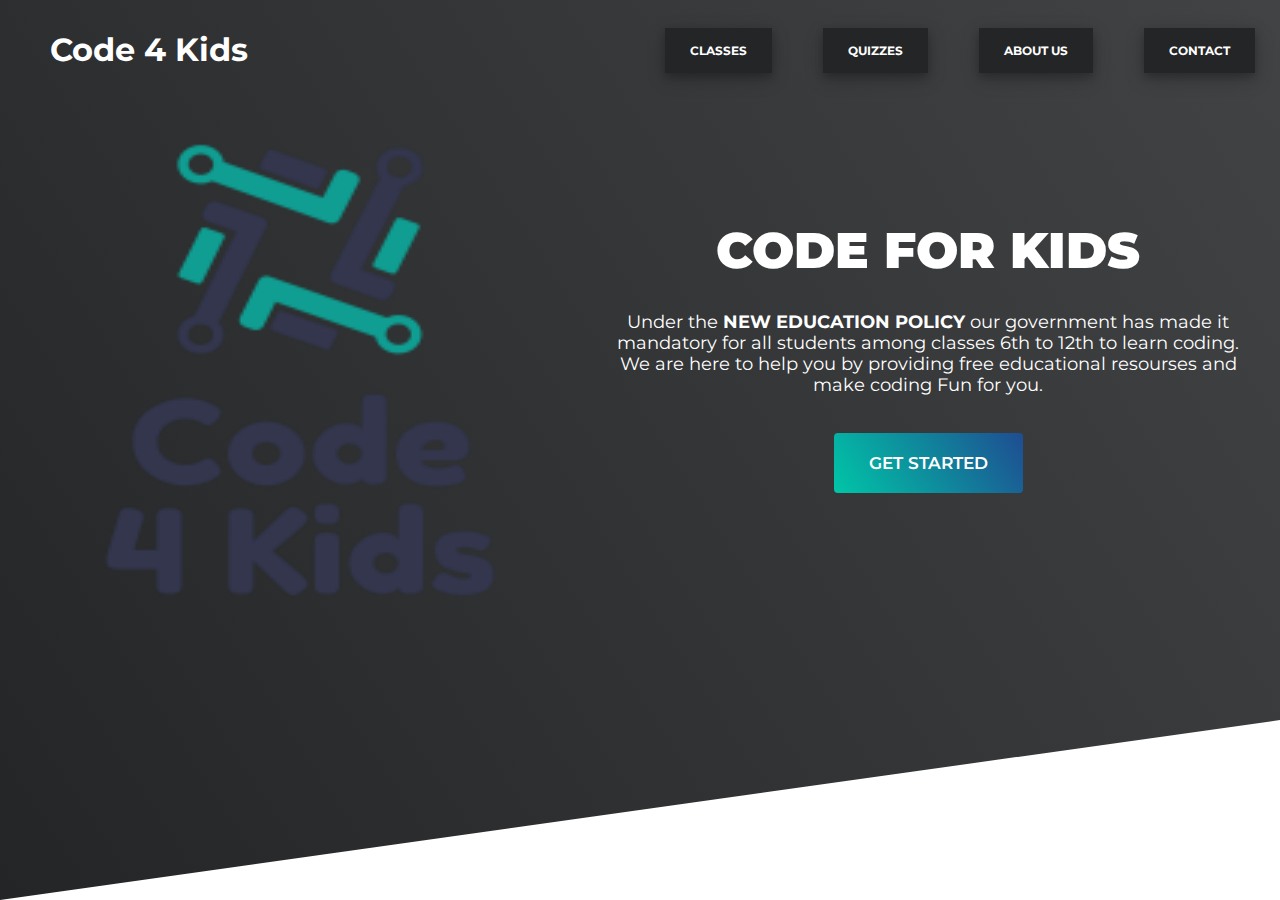
==== index.html @ 27de95a0 "Added additional fixes" ====
<!DOCTYPE html>
<html>
  <head>
    <title></title>
    <link rel="stylesheet" href="./styles.css" />
    <link
      href="https://fonts.googleapis.com/css?family=Montserrat"
      rel="stylesheet"
    />
  </head>
  <body>
    <header class="site-header clearfix">
      <nav>
        <div class="logo">
          <h1>Code 4 Kids</h1>
        </div>
        <div class="menu">
          <ul>
            <li><a href="https://www.youtube.com/channel/UCbVvJueGHrTg1PT2TWb9-EQ/featured?view_as=subscriber" target="_blank">Classes</a></li>
            <li><a href="#" target="_blank">Quizzes</a></li>
            <li><a href="#" target="_blank">About Us</a></li>
            <li><a href="#" target="_blank">Contact</a></li>
          </ul>
        </div>
      </nav>
      <section>
        <div class="leftside">
          <img src="images/intro1.png" />
        </div>
        <div class="rightside">
          <h1>Code for Kids</h1>
          <p>
            Under the <strong>NEW EDUCATION POLICY</strong> our government has
            made it mandatory for all students among classes 6th to 12th to
            learn coding. <br />
            We are here to help you by providing free educational resourses and
            make coding Fun for you.
          </p>
          <button
            onclick="document.getElementById('id01').style.display='block'"
            style="width: auto"
          >
            Get Started
          </button>
        </div>
      </section>
    </header>
    <div id="id01" class="modal">
      <form
        class="modal-content animate"
        action="/action_page.php"
        method="post"
      >
        <div class="imgcontainer">
          <span
            onclick="document.getElementById('id01').style.display='none'"
            class="close"
            title="Close Modal"
            >&times;</span
          >
          <img src="images/avatar.png" alt="Avatar" class="avatar" />
        </div>
        
        <div class="container">
          <label for="uname"><b>Username</b></label>
          <input
            type="text"
            placeholder="Enter Username"
            name="uname"
            required
          />

          <label for="psw"><b>Password</b></label>
          <input
            type="password"
            placeholder="Enter Password"
            name="psw"
            required
          />

          <button type="submit">Login</button>
          <label>
            <input type="checkbox" checked="checked" name="remember" /> Remember
            me
          </label>
        </div>

        <div class="container" style="background-color: #f1f1f1">
          <button
            type="button"
            onclick="document.getElementById('id01').style.display='none'"
            class="cancelbtn"
          >
            Cancel
          </button>
          <span class="psw"><a href="#">Forgot password?</a></span>
        </div>
      </form>
    </div>
    
    <script>
      var modal = document.getElementById("id01");

      window.onclick = function (event) {
        if (event.target == modal) {
          modal.style.display = "none";
        }
      };
    </script>
  </body>
</html>
---- styles.css ----
* {
  margin: 0;
  padding: 0;
  box-sizing: border-box;
  font-family: "Montserrat", sans-serif;
}

.site-header {
  width: 100%;
  height: 100vh;
  background: #0f8a9d;
  background: linear-gradient(57deg, #232526, #414345);
  clip-path: polygon(0% 0%, 100% 0%, 100% 80%, 0% 100%);
}

nav {
  width: 100%;
  height: 100px;
  display: flex;
  color: white;
}

.logo {
  width: 50%;
  height: 100px;
  
}

.logo h1 {
  line-height: 100px;
  padding-left: 50px;
}

.menu {
  width: 50%;
  height: 100px;
}

.menu ul {
  width: 100%;
  height: 100px;
  display: flex;
  flex-direction: row;
  justify-content: space-around;
  align-items: center;
}

.menu ul li {
  list-style: none;
  font-size: 12px;
  font-weight: bold;
  text-transform: uppercase;
}

section {
  display: flex;
}

.leftside {
  width: 45%;
  height: auto;
  overflow: hidden;
  margin-top: 20px;
  
}

.leftside img {
  width: 600px;
  height: 500px;
}

.rightside {
  width: 55%;
  height: 300px;
  color: white;
  text-align: center;
  margin-top: 80px;
  padding: 40px;
}

.rightside h1 {
  text-align: center;
  color: #ffffff;
  font-size: 50px;
  font-weight: 900;
  text-transform: uppercase;
}

.rightside p {
  font-size: 1.1rem;
  padding: 30px 0;
}

.rightside button {
  font-size: 17px;
  font-weight: 600;
  color: white;
  text-transform: uppercase;
  background: linear-gradient(57deg, #00c6a7, #1e4d92);
  border-radius: 4px 4px 4px 4px;
  padding: 20px 35px;
}

.rightside button:hover {
  background: linear-gradient(57deg, #1e4d92, #00c6a7);
}
input[type="text"],
input[type="password"] {
  width: 100%;
  padding: 12px 20px;
  margin: 8px 0;
  display: inline-block;
  border: 1px solid #ccc;
  box-sizing: border-box;
}


button {
  background-color: #4caf50;
  color: white;
  padding: 14px 20px;
  margin: 8px 0;
  border: none;
  cursor: pointer;
  width: 100%;
}

button:hover {
  opacity: 0.8;
}

.cancelbtn {
  width: auto;
  padding: 10px 18px;
  background-color: #f44336;
}

.imgcontainer {
  text-align: center;
  margin: 24px 0 12px 0;
  position: relative;
}

img.avatar {
  width: 40%;
  border-radius: 50%;
  size: 50px;
  border-radius: 50%;
  box-shadow: 0 4px 8px 0 rgba(0, 0, 0, 0.2), 0 6px 20px 0 rgba(0, 0, 0, 0.19);
}

.container {
  padding: 16px;
}

span.psw {
  float: right;
  padding-top: 16px;
}

a:link, a:visited {
  background-color: #232526;
  color: white;
  padding: 15px 25px;
  text-align: center;
  text-decoration: none;
  display: inline-block;
  box-shadow: 0 4px 8px 0 rgba(0, 0, 0, 0.2), 0 6px 20px 0 rgba(0, 0, 0, 0.19);
}

a:hover, a:active {
  background-color: #414345;
}


.modal {
  display: none; 
  position: fixed; 
  z-index: 1; 
  left: 0;
  top: 0;
  width: 100%; 
  height: 100%;
  overflow: auto; 
  background-color: rgb(0, 0, 0); 
  background-color: rgba(0, 0, 0, 0.4);
  padding-top: 60px;
}

.modal-content {
  background-color: #fefefe;
  margin: 5% auto 15% auto; 
  border: 1px solid #888;
  width: 80%; 
}


.close {
  position: absolute;
  right: 25px;
  top: 0;
  color: #000;
  font-size: 35px;
  font-weight: bold;
}

.close:hover,
.close:focus {
  color: red;
  cursor: pointer;
}

.animate {
  -webkit-animation: animatezoom 0.6s;
  animation: animatezoom 0.6s;
}

@-webkit-keyframes animatezoom {
  from {
    -webkit-transform: scale(0);
  }
  to {
    -webkit-transform: scale(1);
  }
}

@keyframes animatezoom {
  from {
    transform: scale(0);
  }
  to {
    transform: scale(1);
  }
}
@media screen and (max-width: 300px) {
  span.psw {
    display: block;
    float: none;
  }
  .cancelbtn {
    width: 100%;
  }
}
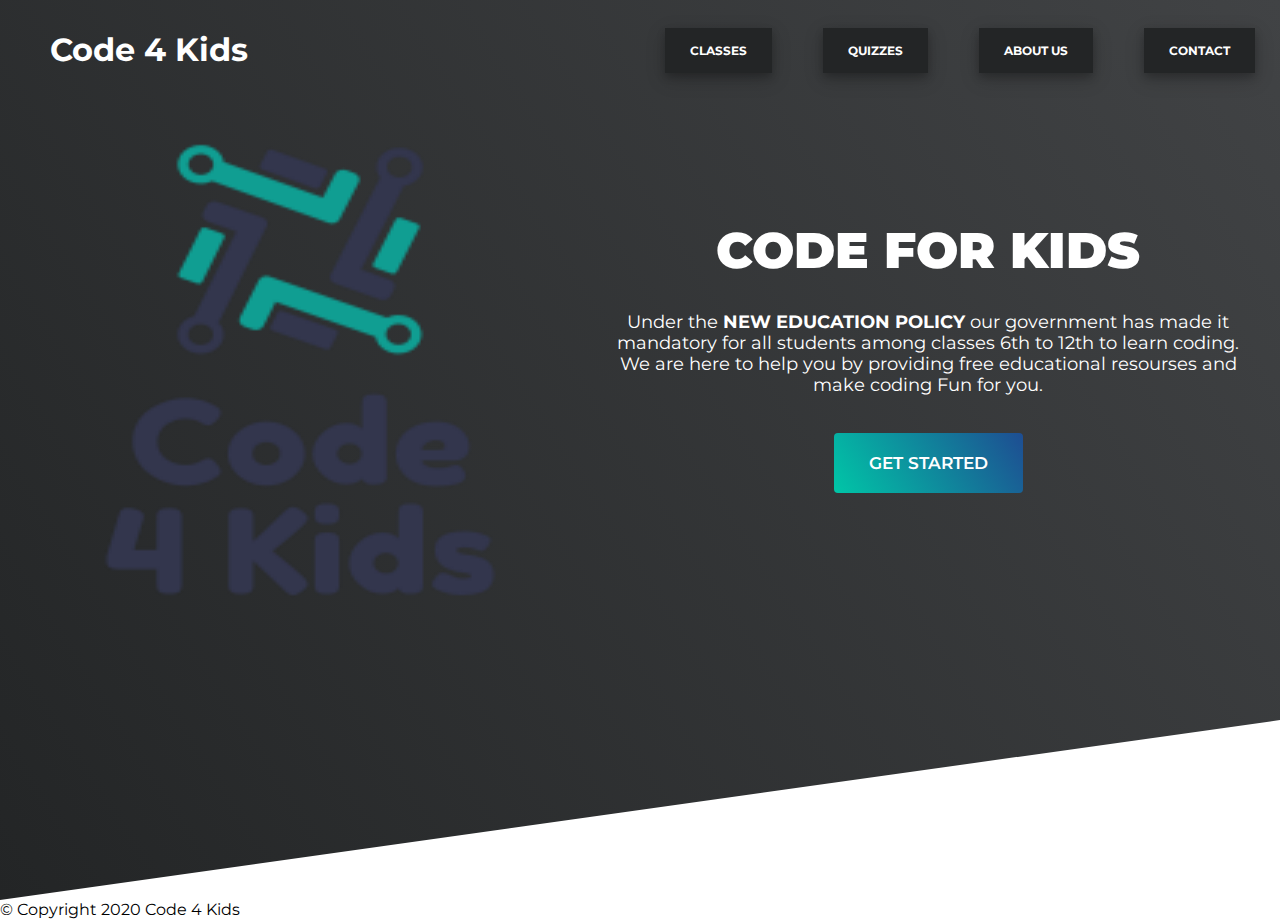
==== commit 358451b8: "Added links" ====
--- a/index.html
+++ b/index.html
@@ -5,8 +5,8 @@
     <link rel="stylesheet" href="./styles.css" />
     <link
       href="https://fonts.googleapis.com/css?family=Montserrat"
-      rel="stylesheet"
-    />
+      rel="stylesheet" />
+      
   </head>
   <body>
     <header class="site-header clearfix">
@@ -18,8 +18,8 @@
           <ul>
             <li><a href="https://www.youtube.com/channel/UCbVvJueGHrTg1PT2TWb9-EQ/featured?view_as=subscriber" target="_blank">Classes</a></li>
             <li><a href="#" target="_blank">Quizzes</a></li>
-            <li><a href="#" target="_blank">About Us</a></li>
-            <li><a href="#" target="_blank">Contact</a></li>
+            <li><a rel="About_Us" href="./About_Us.html" target="_blank">About Us</a></li>
+            <li><a href="https://www.about.me/code4kids" target="_blank">Contact</a></li>
           </ul>
         </div>
       </nav>
@@ -97,8 +97,7 @@
         </div>
       </form>
     </div>
-    
-    <script>
+   <script>
       var modal = document.getElementById("id01");
 
       window.onclick = function (event) {
@@ -107,5 +106,14 @@
         }
       };
     </script>
+    
+
+    </script>
+    <div class="row justify-content-center">
+      <div class="col-auto">
+        <p>© Copyright 2020 Code 4 Kids</p>
+      </div>
+    </div>
+    
   </body>
 </html>
--- a/styles.css
+++ b/styles.css
@@ -1,243 +1,241 @@
-* {
-  margin: 0;
-  padding: 0;
-  box-sizing: border-box;
-  font-family: "Montserrat", sans-serif;
-}
-
-.site-header {
-  width: 100%;
-  height: 100vh;
-  background: #0f8a9d;
-  background: linear-gradient(57deg, #232526, #414345);
-  clip-path: polygon(0% 0%, 100% 0%, 100% 80%, 0% 100%);
-}
-
-nav {
-  width: 100%;
-  height: 100px;
-  display: flex;
-  color: white;
-}
-
-.logo {
-  width: 50%;
-  height: 100px;
-  
-}
-
-.logo h1 {
-  line-height: 100px;
-  padding-left: 50px;
-}
-
-.menu {
-  width: 50%;
-  height: 100px;
-}
-
-.menu ul {
-  width: 100%;
-  height: 100px;
-  display: flex;
-  flex-direction: row;
-  justify-content: space-around;
-  align-items: center;
-}
-
-.menu ul li {
-  list-style: none;
-  font-size: 12px;
-  font-weight: bold;
-  text-transform: uppercase;
-}
-
-section {
-  display: flex;
-}
-
-.leftside {
-  width: 45%;
-  height: auto;
-  overflow: hidden;
-  margin-top: 20px;
-  
-}
-
-.leftside img {
-  width: 600px;
-  height: 500px;
-}
-
-.rightside {
-  width: 55%;
-  height: 300px;
-  color: white;
-  text-align: center;
-  margin-top: 80px;
-  padding: 40px;
-}
-
-.rightside h1 {
-  text-align: center;
-  color: #ffffff;
-  font-size: 50px;
-  font-weight: 900;
-  text-transform: uppercase;
-}
-
-.rightside p {
-  font-size: 1.1rem;
-  padding: 30px 0;
-}
-
-.rightside button {
-  font-size: 17px;
-  font-weight: 600;
-  color: white;
-  text-transform: uppercase;
-  background: linear-gradient(57deg, #00c6a7, #1e4d92);
-  border-radius: 4px 4px 4px 4px;
-  padding: 20px 35px;
-}
-
-.rightside button:hover {
-  background: linear-gradient(57deg, #1e4d92, #00c6a7);
-}
-input[type="text"],
-input[type="password"] {
-  width: 100%;
-  padding: 12px 20px;
-  margin: 8px 0;
-  display: inline-block;
-  border: 1px solid #ccc;
-  box-sizing: border-box;
-}
-
-
-button {
-  background-color: #4caf50;
-  color: white;
-  padding: 14px 20px;
-  margin: 8px 0;
-  border: none;
-  cursor: pointer;
-  width: 100%;
-}
-
-button:hover {
-  opacity: 0.8;
-}
-
-.cancelbtn {
-  width: auto;
-  padding: 10px 18px;
-  background-color: #f44336;
-}
-
-.imgcontainer {
-  text-align: center;
-  margin: 24px 0 12px 0;
-  position: relative;
-}
-
-img.avatar {
-  width: 40%;
-  border-radius: 50%;
-  size: 50px;
-  border-radius: 50%;
-  box-shadow: 0 4px 8px 0 rgba(0, 0, 0, 0.2), 0 6px 20px 0 rgba(0, 0, 0, 0.19);
-}
-
-.container {
-  padding: 16px;
-}
-
-span.psw {
-  float: right;
-  padding-top: 16px;
-}
-
-a:link, a:visited {
-  background-color: #232526;
-  color: white;
-  padding: 15px 25px;
-  text-align: center;
-  text-decoration: none;
-  display: inline-block;
-  box-shadow: 0 4px 8px 0 rgba(0, 0, 0, 0.2), 0 6px 20px 0 rgba(0, 0, 0, 0.19);
-}
-
-a:hover, a:active {
-  background-color: #414345;
-}
-
-
-.modal {
-  display: none; 
-  position: fixed; 
-  z-index: 1; 
-  left: 0;
-  top: 0;
-  width: 100%; 
-  height: 100%;
-  overflow: auto; 
-  background-color: rgb(0, 0, 0); 
-  background-color: rgba(0, 0, 0, 0.4);
-  padding-top: 60px;
-}
-
-.modal-content {
-  background-color: #fefefe;
-  margin: 5% auto 15% auto; 
-  border: 1px solid #888;
-  width: 80%; 
-}
-
-
-.close {
-  position: absolute;
-  right: 25px;
-  top: 0;
-  color: #000;
-  font-size: 35px;
-  font-weight: bold;
-}
-
-.close:hover,
-.close:focus {
-  color: red;
-  cursor: pointer;
-}
-
-.animate {
-  -webkit-animation: animatezoom 0.6s;
-  animation: animatezoom 0.6s;
-}
-
-@-webkit-keyframes animatezoom {
-  from {
-    -webkit-transform: scale(0);
-  }
-  to {
-    -webkit-transform: scale(1);
-  }
-}
-
-@keyframes animatezoom {
-  from {
-    transform: scale(0);
-  }
-  to {
-    transform: scale(1);
-  }
-}
-@media screen and (max-width: 300px) {
-  span.psw {
-    display: block;
-    float: none;
-  }
-  .cancelbtn {
-    width: 100%;
-  }
-}
+* {
+  margin: 0;
+  padding: 0;
+  box-sizing: border-box;
+  font-family: "Montserrat", sans-serif;
+}
+
+
+.site-header {
+  width: 100%;
+  height: 100vh;
+  background: #0f8a9d;
+  background: linear-gradient(57deg, #232526, #414345);
+  clip-path: polygon(0% 0%, 100% 0%, 100% 80%, 0% 100%);
+}
+
+nav {
+  width: 100%;
+  height: 100px;
+  display: flex;
+  color: white;
+}
+
+.logo {
+  width: 50%;
+  height: 100px;
+  
+}
+
+.logo h1 {
+  line-height: 100px;
+  padding-left: 50px;
+}
+
+.menu {
+  width: 50%;
+  height: 100px;
+}
+
+.menu ul {
+  width: 100%;
+  height: 100px;
+  display: flex;
+  flex-direction: row;
+  justify-content: space-around;
+  align-items: center;
+}
+
+.menu ul li {
+  list-style: none;
+  font-size: 12px;
+  font-weight: bold;
+  text-transform: uppercase;
+}
+
+section {
+  display: flex;
+}
+
+.leftside {
+  width: 45%;
+  height: auto;
+  overflow: hidden;
+  margin-top: 20px;
+  
+}
+
+.leftside img {
+  width: 600px;
+  height: 500px;
+}
+
+.rightside {
+  width: 55%;
+  height: 300px;
+  color: white;
+  text-align: center;
+  margin-top: 80px;
+  padding: 40px;
+}
+
+.rightside h1 {
+  text-align: center;
+  color: #ffffff;
+  font-size: 50px;
+  font-weight: 900;
+  text-transform: uppercase;
+}
+
+.rightside p {
+  font-size: 1.1rem;
+  padding: 30px 0;
+}
+
+.rightside button {
+  font-size: 17px;
+  font-weight: 600;
+  color: white;
+  text-transform: uppercase;
+  background: linear-gradient(57deg, #00c6a7, #1e4d92);
+  border-radius: 4px 4px 4px 4px;
+  padding: 20px 35px;
+}
+
+.rightside button:hover {
+  background: linear-gradient(57deg, #1e4d92, #00c6a7);
+}
+input[type="text"],
+input[type="password"] {
+  width: 100%;
+  padding: 12px 20px;
+  margin: 8px 0;
+  display: inline-block;
+  border: 1px solid #ccc;
+  box-sizing: border-box;
+}
+
+
+button {
+  background-color: #4caf50;
+  color: white;
+  padding: 14px 20px;
+  margin: 8px 0;
+  border: none;
+  cursor: pointer;
+  width: 100%;
+}
+
+button:hover {
+  opacity: 0.8;
+}
+
+.cancelbtn {
+  width: auto;
+  padding: 10px 18px;
+  background-color: #f44336;
+}
+
+.imgcontainer {
+  text-align: center;
+  margin: 24px 0 12px 0;
+  position: relative;
+}
+
+img.avatar {
+  width: 40%;
+  border-radius: 50%;
+  size: 50px;
+  border-radius: 50%;
+  box-shadow: 0 4px 8px 0 rgba(0, 0, 0, 0.2), 0 6px 20px 0 rgba(0, 0, 0, 0.19);
+}
+
+.container {
+  padding: 16px;
+}
+
+span.psw {
+  float: right;
+  padding-top: 16px;
+}
+
+a:link, a:visited {
+  background-color: #232526;
+  color: white;
+  padding: 15px 25px;
+  text-align: center;
+  text-decoration: none;
+  display: inline-block;
+  box-shadow: 0 4px 8px 0 rgba(0, 0, 0, 0.2), 0 6px 20px 0 rgba(0, 0, 0, 0.19);
+}
+ 
+
+
+.modal {
+  display: none;
+  position: absolute;
+  left: 0;
+  top: 0;
+  width: 30%;
+  height: 30%;
+  padding: 60px 0px 0px 0px;
+}
+
+.modal-content {
+  background-color: #fefefe;
+  margin: 5% auto 15% auto; 
+  border: 1px solid #888;
+  width: 80%; 
+}
+
+
+.close {
+  position: absolute;
+  right: 25px;
+  top: 0;
+  color: #000;
+  font-size: 35px;
+  font-weight: bold;
+}
+
+.close:hover,
+.close:focus {
+  color: red;
+  cursor: pointer;
+}
+.grad {
+  background-image: linear-gradient(to right, #ffefba, #ffffff);
+}
+
+
+.animate {
+  -webkit-animation: animatezoom 0.6s;
+  animation: animatezoom 0.6s;
+}
+
+@-webkit-keyframes animatezoom {
+  from {
+    -webkit-transform: scale(0);
+  }
+  to {
+    -webkit-transform: scale(1);
+  }
+}
+
+@keyframes animatezoom {
+  from {
+    transform: scale(0);
+  }
+  to {
+    transform: scale(1);
+  }
+}
+@media screen and (max-width: 300px) {
+  span.psw {
+    display: block;
+    float: none;
+  }
+  .cancelbtn {
+    width: 100%;
+  }
+}
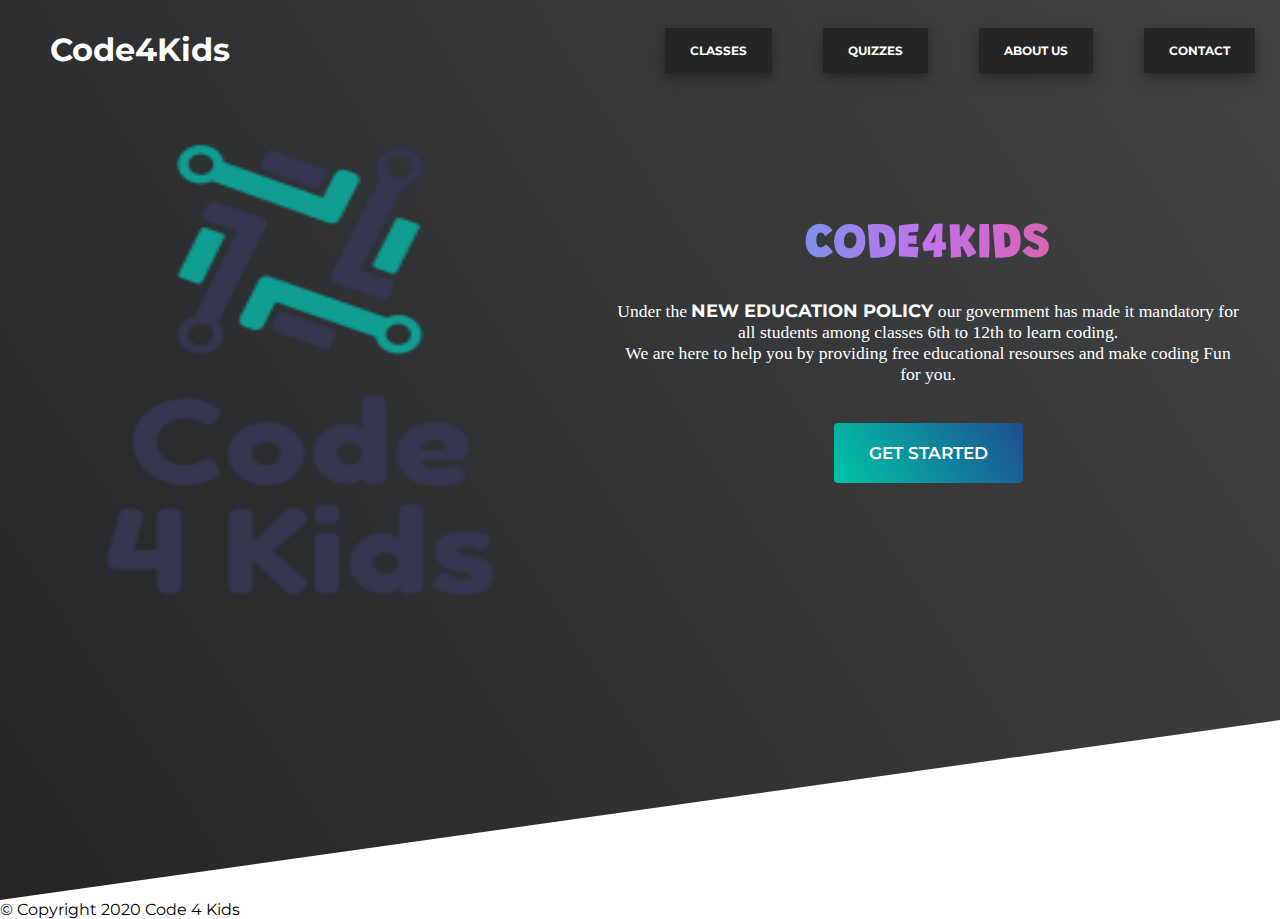
==== commit ed694115: "font change" ====
--- a/index.html
+++ b/index.html
@@ -6,18 +6,21 @@
     <link
       href="https://fonts.googleapis.com/css?family=Montserrat"
       rel="stylesheet" />
+      <link
+      href="https://fonts.googleapis.com/css?family=Grandstander"
+      rel="stylesheet" />
       
   </head>
   <body>
     <header class="site-header clearfix">
       <nav>
         <div class="logo">
-          <h1>Code 4 Kids</h1>
+          <h1>Code4Kids</h1>
         </div>
         <div class="menu">
           <ul>
             <li><a href="https://www.youtube.com/channel/UCbVvJueGHrTg1PT2TWb9-EQ/featured?view_as=subscriber" target="_blank">Classes</a></li>
-            <li><a href="#" target="_blank">Quizzes</a></li>
+            <li><a href="https://quizizz.com/admin/quiz/580fc6f37a3457c969c1edf1/coding-for-kids" target="_blank">Quizzes</a></li>
             <li><a rel="About_Us" href="./About_Us.html" target="_blank">About Us</a></li>
             <li><a href="https://www.about.me/code4kids" target="_blank">Contact</a></li>
           </ul>
@@ -28,8 +31,8 @@
           <img src="images/intro1.png" />
         </div>
         <div class="rightside">
-          <h1>Code for Kids</h1>
-          <p>
+          <h1 class="heading_org">Code4Kids</h1>
+          <p class='meta'>
             Under the <strong>NEW EDUCATION POLICY</strong> our government has
             made it mandatory for all students among classes 6th to 12th to
             learn coding. <br />
--- a/styles.css
+++ b/styles.css
@@ -4,7 +4,35 @@
   box-sizing: border-box;
   font-family: "Montserrat", sans-serif;
 }
-
+@keyframes bgcolor {
+  0% {
+      background-color: #5e0e05
+  }
+
+
+  100% {
+      background-color: #221616
+  }
+}
+
+
+body {
+  -webkit-animation: bgcolor 20s infinite;
+  animation: bgcolor 10s infinite;
+  -webkit-animation-direction: alternate;
+  animation-direction: alternate;
+}
+.meta{
+    font-size: 100px;
+    font-family:'Open Sans';
+}
+.heading_org{
+  font-family: 'Grandstander';
+  font-size: 250px;
+  background: -webkit-linear-gradient(left, #12c2e9, #c471ed,#f64f59);
+  -webkit-background-clip: text;
+  -webkit-text-fill-color: transparent;
+}
 
 .site-header {
   width: 100%;
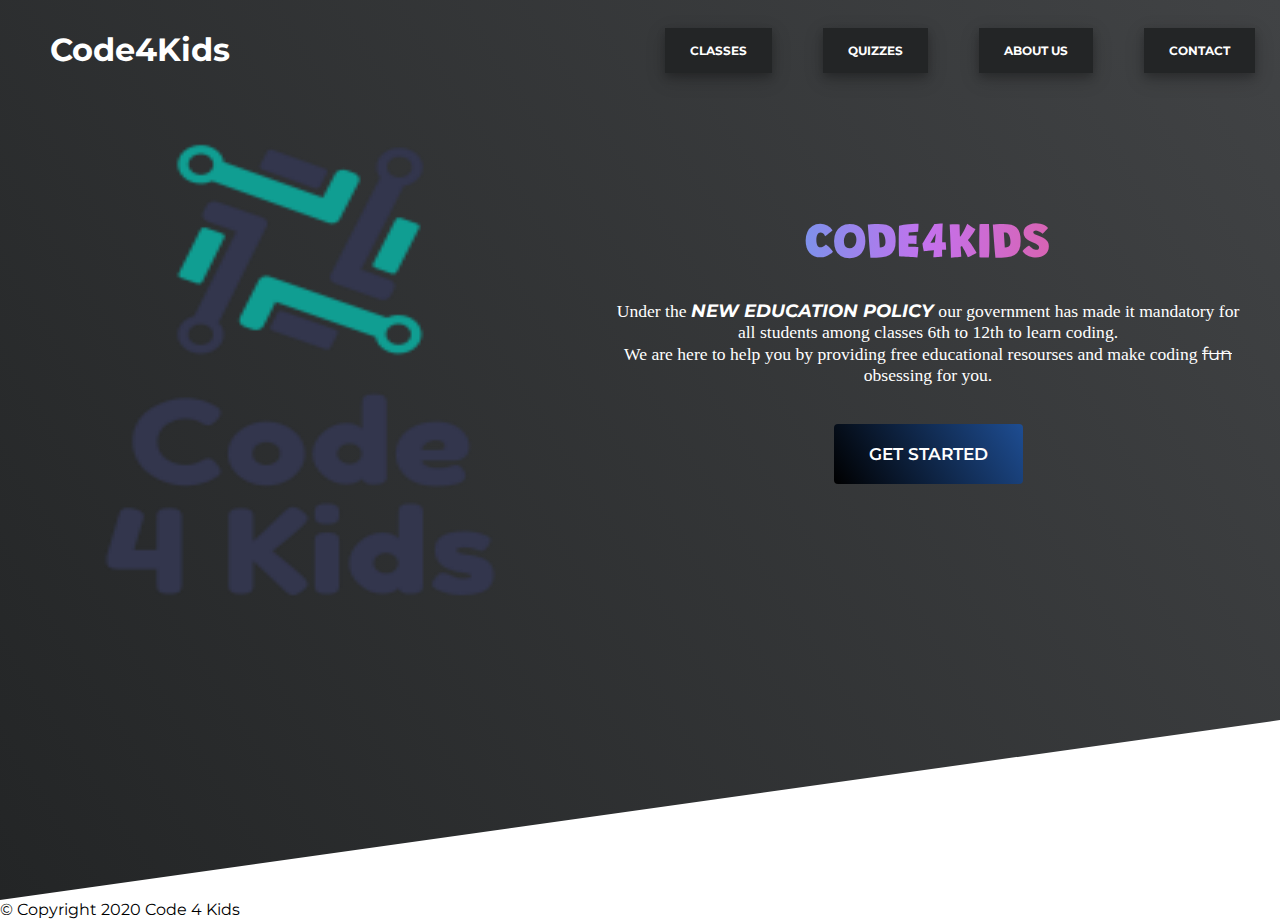
==== commit f4215fc0: "Final commit before end of hackathon" ====
--- a/index.html
+++ b/index.html
@@ -33,11 +33,11 @@
         <div class="rightside">
           <h1 class="heading_org">Code4Kids</h1>
           <p class='meta'>
-            Under the <strong>NEW EDUCATION POLICY</strong> our government has
+            Under the <em><strong>NEW EDUCATION POLICY</strong></em> our government has
             made it mandatory for all students among classes 6th to 12th to
             learn coding. <br />
             We are here to help you by providing free educational resourses and
-            make coding Fun for you.
+            make coding <s>fun</s> obsessing for you.
           </p>
           <button
             onclick="document.getElementById('id01').style.display='block'"
@@ -81,7 +81,7 @@
             required
           />
 
-          <button type="submit">Login</button>
+          <button type="submit"><a class="lecture" href="./main.html">Login</a></button>
           <label>
             <input type="checkbox" checked="checked" name="remember" /> Remember
             me
@@ -96,7 +96,7 @@
           >
             Cancel
           </button>
-          <span class="psw"><a href="#">Forgot password?</a></span>
+          <span class="psw"><a href="https://www.youtube.com/watch?v=d1YBv2mWll0&ab_channel=Sordiway">Forgot password?</a></span>
         </div>
       </form>
     </div>
--- a/styles.css
+++ b/styles.css
@@ -22,8 +22,9 @@
   -webkit-animation-direction: alternate;
   animation-direction: alternate;
 }
+
 .meta{
-    font-size: 100px;
+    font-size-adjust: 180px;
     font-family:'Open Sans';
 }
 .heading_org{
@@ -52,7 +53,7 @@
 .logo {
   width: 50%;
   height: 100px;
-  
+  font-family: monospace;
 }
 
 .logo h1 {
@@ -125,7 +126,7 @@
   font-weight: 600;
   color: white;
   text-transform: uppercase;
-  background: linear-gradient(57deg, #00c6a7, #1e4d92);
+  background: linear-gradient(57deg, #000000, #1e4d92);
   border-radius: 4px 4px 4px 4px;
   padding: 20px 35px;
 }
@@ -145,7 +146,7 @@
 
 
 button {
-  background-color: #4caf50;
+  background-color: #232526;
   color: white;
   padding: 14px 20px;
   margin: 8px 0;
